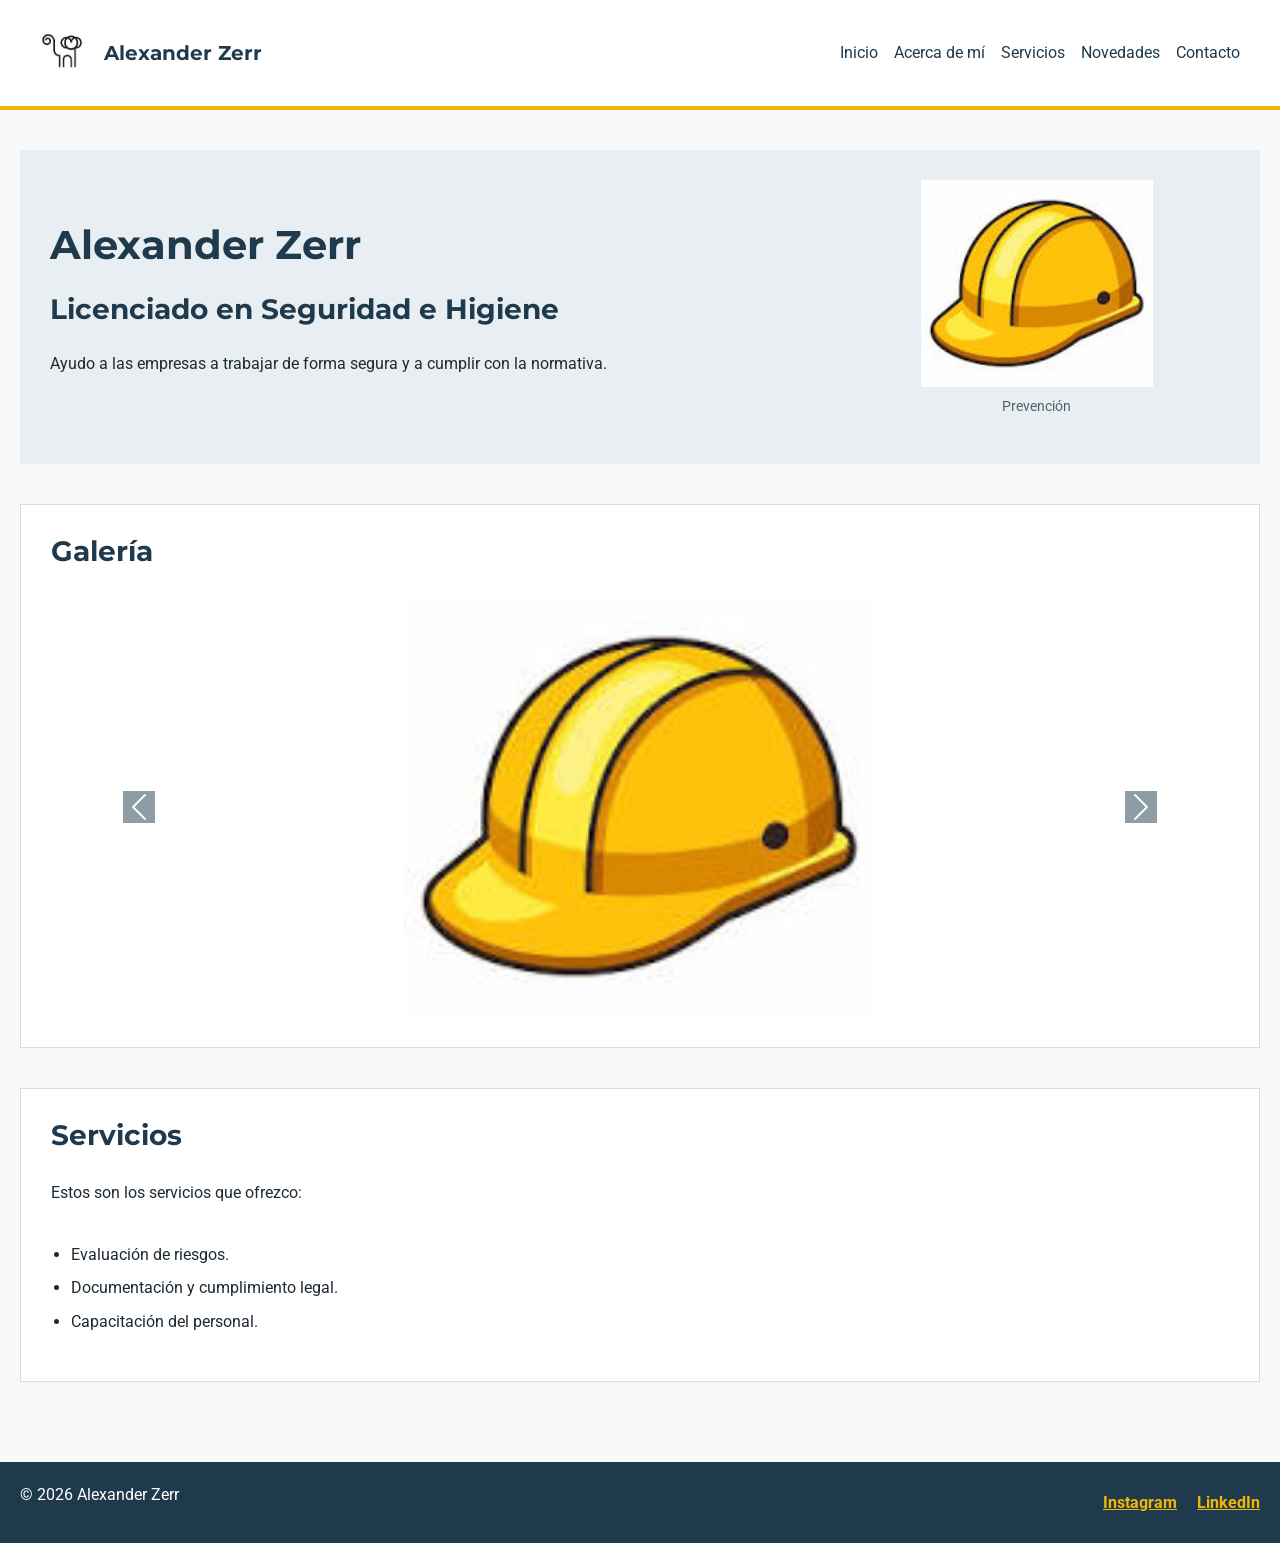
==== index.html @ 7a359d2a "5ta preentrega" ====
<!DOCTYPE html>
<html lang="es">
<head>
    <meta charset="UTF-8">
    <meta name="viewport" content="width=device-width, initial-scale=1.0">
    <title>Inicio - Alexander Zerr</title>
    <link rel="stylesheet" href="https://cdn.jsdelivr.net/npm/bootstrap@5.3.3/dist/css/bootstrap.min.css">
    <link rel="stylesheet" href="https://fonts.googleapis.com/css2?family=Montserrat:wght@700&family=Roboto:wght@400;700&display=swap">
    <link rel="stylesheet" href="styles/styles.css">
</head>
<body>
    <header class="encabezado">
        <nav class="navbar navbar-expand-lg">
            <div class="container-fluid">
                <a class="navbar-brand marca" href="index.html">
                    <img class="logo" src="assets/mono.jpg" alt="Logo">
                    Alexander Zerr
                </a>
                <button class="navbar-toggler" type="button" data-bs-toggle="collapse" data-bs-target="#menu">
                    <span class="navbar-toggler-icon"></span>
                </button>
                <div class="collapse navbar-collapse justify-content-end" id="menu">
                    <ul class="navbar-nav">
                        <li class="nav-item"><a class="nav-link enlace-menu" href="index.html">Inicio</a></li>
                        <li class="nav-item"><a class="nav-link enlace-menu" href="pages/acerca_de_mi.html">Acerca de mí</a></li>
                        <li class="nav-item"><a class="nav-link enlace-menu" href="pages/servicios.html">Servicios</a></li>
                        <li class="nav-item"><a class="nav-link enlace-menu" href="pages/novedades.html">Novedades</a></li>
                        <li class="nav-item"><a class="nav-link enlace-menu" href="pages/contacto.html">Contacto</a></li>
                    </ul>
                </div>
            </div>
        </nav>
    </header>

    <main>
        <section class="presentacion">
            <div class="presentacion-texto">
                <h1>Alexander Zerr</h1>
                <h2>Licenciado en Seguridad e Higiene</h2>
                <p>Ayudo a las empresas a trabajar de forma segura y a cumplir con la normativa.</p>
            </div>
            <figure>
                <img src="assets/img/casco.jpg" alt="Casco">
                <figcaption>Prevención</figcaption>
            </figure>
        </section>

        <section class="caja">
            <h2>Galería</h2>
            <div id="galeria" class="carousel slide">
                <div class="carousel-inner">
                    <div class="carousel-item active">
                        <img class="galeria-img" src="assets/img/casco.jpg" alt="Casco">
                    </div>
                    <div class="carousel-item">
                        <img class="galeria-img" src="assets/img/Gestion.jpg" alt="Matriz de riesgo">
                    </div>
                    <div class="carousel-item">
                        <img class="galeria-img" src="assets/img/checklist.png" alt="Checklist">
                    </div>
                </div>
                <button class="carousel-control-prev galeria-boton" type="button" data-bs-target="#galeria" data-bs-slide="prev">
                    <span class="carousel-control-prev-icon"></span>
                </button>
                <button class="carousel-control-next galeria-boton" type="button" data-bs-target="#galeria" data-bs-slide="next">
                    <span class="carousel-control-next-icon"></span>
                </button>
            </div>
        </section>

        <section class="caja">
            <h2>Servicios</h2>
            <p>Estos son los servicios que ofrezco:</p>
            <ul class="lista">
                <li>Evaluación de riesgos.</li>
                <li>Documentación y cumplimiento legal.</li>
                <li>Capacitación del personal.</li>
            </ul>
        </section>
    </main>

    <footer class="pie">
        <p>&copy; 2026 Alexander Zerr</p>
        <ul class="redes">
            <li class="redes-item"><a class="red-social" href="https://www.instagram.com/alexanderzerr" target="_blank">Instagram</a></li>
            <li class="redes-item"><a class="red-social" href="https://www.linkedin.com/in/alexanderzerr" target="_blank">LinkedIn</a></li>
        </ul>
    </footer>
    <script src="https://cdn.jsdelivr.net/npm/bootstrap@5.3.3/dist/js/bootstrap.bundle.min.js"></script>
</body>
</html>
---- styles/styles.css ----
* {
    margin: 0;
    padding: 0;
    box-sizing: border-box;
}


/* ---------- Variables y paleta de colores ---------- */

:root {
    --color-primary: #1f3a4d;
    --color-secondary: #e8eef2;
    --color-accent: #f2b705;
    --color-text: #1e2a33;
    --color-background: #f7f9fb;
    --color-white: #ffffff;
    --color-muted: #51606b;
    --color-border: #d5dee5;
}


/* ---------- Tipografía y estilos generales ---------- */

body {
    font-family: 'Roboto', sans-serif;
    font-size: 1rem;
    line-height: 1.6;
    color: var(--color-text);
    background-color: var(--color-background);
}

h1,
h2 {
    font-family: 'Montserrat', sans-serif;
    font-weight: 700;
    line-height: 1.2;
    color: var(--color-primary);
}

h1 {
    font-size: 2.5rem;
}

h2 {
    font-size: 1.75rem;
}

a {
    font-weight: 700;
    color: var(--color-primary);
}


/* ---------- Encabezado y navegación ---------- */

.encabezado {
    padding: 10px 20px;
    background-color: var(--color-white);
    border-bottom: 4px solid var(--color-accent);
}

.marca {
    display: flex;
    align-items: center;
    gap: 12px;
    font-family: 'Montserrat', sans-serif;
    font-weight: 700;
    color: var(--color-primary);
}

.logo {
    width: 60px;
    height: 60px;
}

.enlace-menu {
    color: var(--color-primary);
    transition: background-color 0.3s;
}

.enlace-menu:hover,
.enlace-menu:focus {
    color: var(--color-primary);
    background-color: var(--color-secondary);
}

.enlace-menu:active {
    color: var(--color-white);
    background-color: var(--color-primary);
}


/* ---------- Contenido principal y secciones ---------- */

main {
    padding: 40px 20px;
}

section {
    display: flex;
    flex-direction: column;
    gap: 20px;
    margin-bottom: 40px;
}

.presentacion {
    display: grid;
    grid-template-columns: 1fr;
    grid-template-areas:
        "texto"
        "imagen";
    align-items: center;
    padding: 30px;
    background-color: var(--color-secondary);
}

.presentacion-texto {
    grid-area: texto;
    display: flex;
    flex-direction: column;
    gap: 16px;
}

.caja {
    padding: 30px;
    background-color: var(--color-white);
    border: 1px solid var(--color-border);
}

.lista {
    display: flex;
    flex-direction: column;
    gap: 8px;
    padding-left: 20px;
}


/* ---------- Galería ---------- */

.galeria-img {
    display: block;
    width: 40%;
    margin: 0 auto;
}

.carousel-control-prev-icon,
.carousel-control-next-icon {
    background-color: var(--color-primary);
}

.galeria-boton {
    transition: background-color 0.3s;
}

.galeria-boton:hover,
.galeria-boton:focus {
    background-color: var(--color-secondary);
}

.galeria-boton:active {
    background-color: var(--color-accent);
}


/* ---------- Botones y modal ---------- */

.boton {
    padding: 10px 20px;
    font-weight: 700;
    color: var(--color-white);
    background-color: var(--color-primary);
    border: 2px solid var(--color-primary);
    transition: background-color 0.3s;
}

.boton:hover,
.boton:focus {
    color: var(--color-primary);
    background-color: var(--color-accent);
}

.boton:active {
    background-color: var(--color-white);
}

.ventana-titulo {
    background-color: var(--color-secondary);
}


/* ---------- Imágenes ---------- */

figure {
    grid-area: imagen;
    display: flex;
    flex-direction: column;
    align-items: center;
    gap: 8px;
}

img {
    width: 60%;
}

figcaption {
    font-size: 0.9rem;
    color: var(--color-muted);
}


/* ---------- Pie de página ---------- */

.pie {
    display: flex;
    justify-content: space-between;
    align-items: center;
    flex-wrap: wrap;
    gap: 20px;
    padding: 20px;
    color: var(--color-white);
    background-color: var(--color-primary);
}

.redes {
    display: flex;
    gap: 20px;
    margin: 0;
    padding: 0;
}

.redes-item {
    display: flex;
}

.red-social {
    color: var(--color-accent);
    transition: color 0.3s;
}

.red-social:hover {
    color: var(--color-white);
}


/* ---------- Media Queries ---------- */

@media (min-width: 1024px) {
    .presentacion {
        grid-template-columns: 2fr 1fr;
        grid-template-areas: "texto imagen";
    }
}
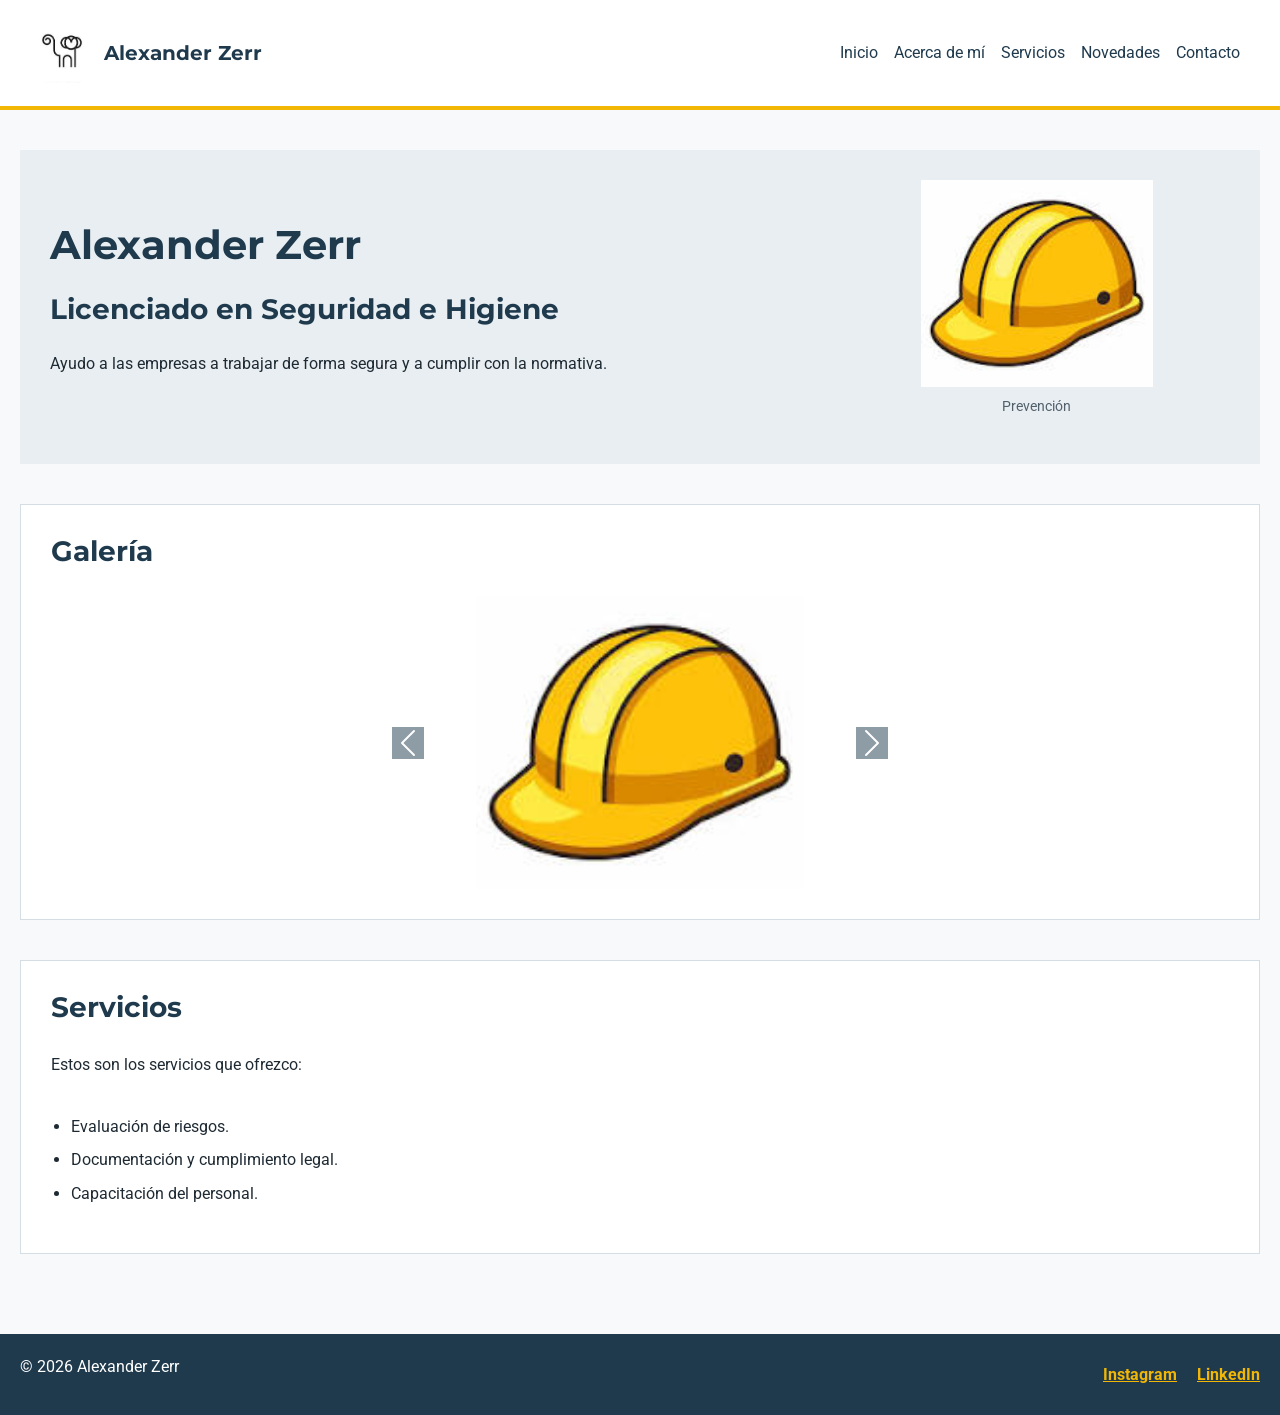
==== commit 23c5caa7: "Feet: Se agrega grilla de bootstrap a galeria" ====
--- a/index.html
+++ b/index.html
@@ -47,24 +47,30 @@
 
         <section class="caja">
             <h2>Galería</h2>
-            <div id="galeria" class="carousel slide">
-                <div class="carousel-inner">
-                    <div class="carousel-item active">
-                        <img class="galeria-img" src="assets/img/casco.jpg" alt="Casco">
-                    </div>
-                    <div class="carousel-item">
-                        <img class="galeria-img" src="assets/img/Gestion.jpg" alt="Matriz de riesgo">
-                    </div>
-                    <div class="carousel-item">
-                        <img class="galeria-img" src="assets/img/checklist.png" alt="Checklist">
+            <div class="container">
+                <div class="row justify-content-center">
+                    <div class="col-12 col-md-8 col-lg-6">
+                        <div id="galeria" class="carousel slide">
+                            <div class="carousel-inner">
+                                <div class="carousel-item active">
+                                    <img class="galeria-img" src="assets/img/casco.jpg" alt="Casco">
+                                </div>
+                                <div class="carousel-item">
+                                    <img class="galeria-img" src="assets/img/Gestion.jpg" alt="Matriz de riesgo">
+                                </div>
+                                <div class="carousel-item">
+                                    <img class="galeria-img" src="assets/img/checklist.png" alt="Checklist">
+                                </div>
+                            </div>
+                            <button class="carousel-control-prev galeria-boton" type="button" data-bs-target="#galeria" data-bs-slide="prev">
+                                <span class="carousel-control-prev-icon"></span>
+                            </button>
+                            <button class="carousel-control-next galeria-boton" type="button" data-bs-target="#galeria" data-bs-slide="next">
+                                <span class="carousel-control-next-icon"></span>
+                            </button>
+                        </div>
                     </div>
                 </div>
-                <button class="carousel-control-prev galeria-boton" type="button" data-bs-target="#galeria" data-bs-slide="prev">
-                    <span class="carousel-control-prev-icon"></span>
-                </button>
-                <button class="carousel-control-next galeria-boton" type="button" data-bs-target="#galeria" data-bs-slide="next">
-                    <span class="carousel-control-next-icon"></span>
-                </button>
             </div>
         </section>
 
--- a/styles/styles.css
+++ b/styles/styles.css
@@ -139,7 +139,7 @@
 
 .galeria-img {
     display: block;
-    width: 40%;
+    width: 60%;
     margin: 0 auto;
 }
 
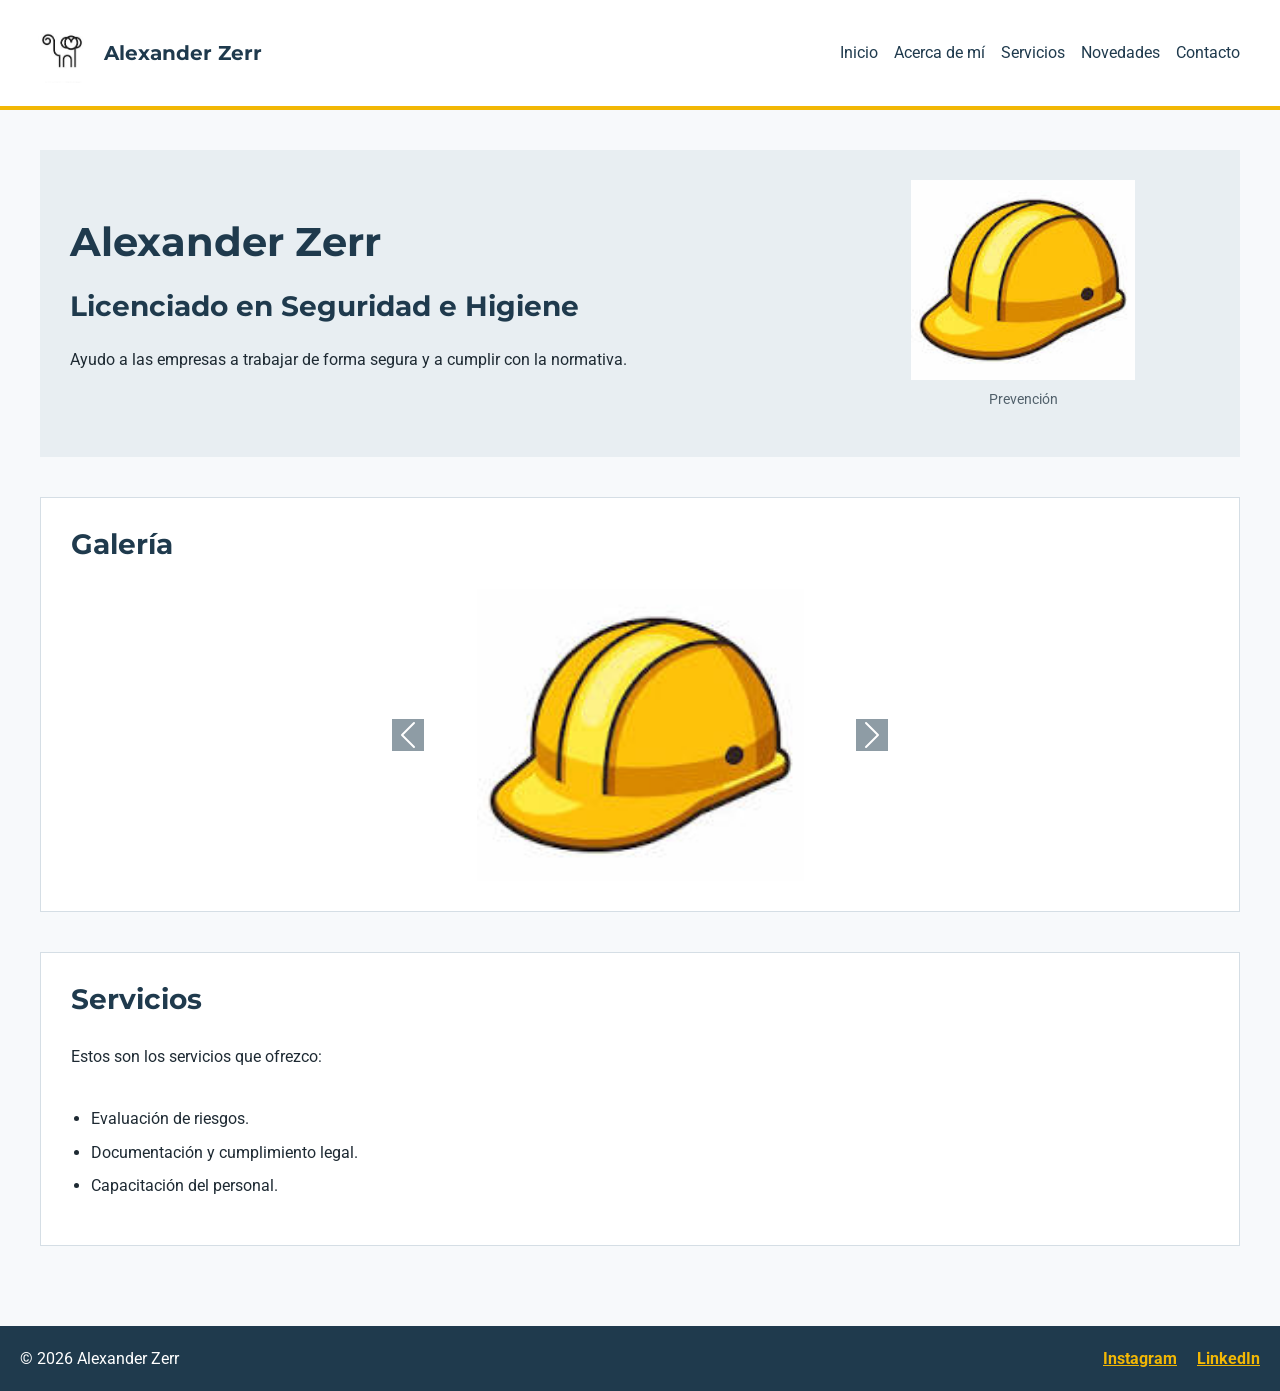
==== commit 92241900: "libreria animate.css en imagenes" ====
--- a/index.html
+++ b/index.html
@@ -5,8 +5,9 @@
     <meta name="viewport" content="width=device-width, initial-scale=1.0">
     <title>Inicio - Alexander Zerr</title>
     <link rel="stylesheet" href="https://cdn.jsdelivr.net/npm/bootstrap@5.3.3/dist/css/bootstrap.min.css">
+    <link rel="stylesheet" href="https://cdnjs.cloudflare.com/ajax/libs/animate.css/4.1.1/animate.min.css">
     <link rel="stylesheet" href="https://fonts.googleapis.com/css2?family=Montserrat:wght@700&family=Roboto:wght@400;700&display=swap">
-    <link rel="stylesheet" href="styles/styles.css">
+    <link rel="stylesheet" href="css/style.css">
 </head>
 <body>
     <header class="encabezado">
@@ -16,7 +17,7 @@
                     <img class="logo" src="assets/mono.jpg" alt="Logo">
                     Alexander Zerr
                 </a>
-                <button class="navbar-toggler" type="button" data-bs-toggle="collapse" data-bs-target="#menu">
+                <button class="navbar-toggler menu-boton" type="button" data-bs-toggle="collapse" data-bs-target="#menu">
                     <span class="navbar-toggler-icon"></span>
                 </button>
                 <div class="collapse navbar-collapse justify-content-end" id="menu">
@@ -40,7 +41,7 @@
                 <p>Ayudo a las empresas a trabajar de forma segura y a cumplir con la normativa.</p>
             </div>
             <figure>
-                <img src="assets/img/casco.jpg" alt="Casco">
+                <img class="animate__animated animate__zoomIn" src="assets/img/casco.jpg" alt="Casco">
                 <figcaption>Prevención</figcaption>
             </figure>
         </section>
--- a/css/style.css
+++ b/css/style.css
@@ -0,0 +1,256 @@
+* {
+  margin: 0;
+  padding: 0;
+  box-sizing: border-box;
+}
+
+body {
+  color: #1e2a33;
+  background-color: #f7f9fb;
+}
+
+main {
+  padding: 40px 20px;
+}
+@media (min-width: 768px) {
+  main {
+    padding: 40px;
+  }
+}
+
+section {
+  display: flex;
+  flex-direction: column;
+  gap: 20px;
+  margin-bottom: 40px;
+}
+
+figure {
+  grid-area: imagen;
+  display: flex;
+  flex-direction: column;
+  gap: 8px;
+  align-items: center;
+}
+
+img {
+  width: 60%;
+}
+
+figcaption {
+  font-size: 0.9rem;
+  color: #51606b;
+}
+
+body {
+  font-family: "Roboto", sans-serif;
+  font-size: 1rem;
+  line-height: 1.6;
+}
+
+h1,
+h2 {
+  font-family: "Montserrat", sans-serif;
+  font-weight: 700;
+  line-height: 1.2;
+  color: #1f3a4d;
+}
+
+h1 {
+  font-size: 2rem;
+}
+@media (min-width: 768px) {
+  h1 {
+    font-size: 2.5rem;
+  }
+}
+
+h2 {
+  font-size: 1.5rem;
+}
+@media (min-width: 768px) {
+  h2 {
+    font-size: 1.75rem;
+  }
+}
+
+a {
+  font-weight: 700;
+  color: #1f3a4d;
+}
+
+.encabezado {
+  padding: 10px 20px;
+  background-color: #ffffff;
+  border-bottom: 4px solid #f2b705;
+}
+
+.marca {
+  display: flex;
+  align-items: center;
+  gap: 12px;
+  font-family: "Montserrat", sans-serif;
+  font-weight: 700;
+  color: #1f3a4d;
+}
+
+.logo {
+  width: 60px;
+  height: 60px;
+}
+
+.enlace-menu {
+  color: #1f3a4d;
+  transition: background-color 0.3s;
+}
+.enlace-menu:hover, .enlace-menu:focus {
+  color: #1f3a4d;
+  background-color: #e8eef2;
+}
+.enlace-menu:active {
+  color: #ffffff;
+  background-color: #1f3a4d;
+}
+
+.menu-boton {
+  border: 2px solid #1f3a4d;
+  transition: background-color 0.3s;
+}
+.menu-boton:hover, .menu-boton:focus {
+  background-color: #e8eef2;
+}
+.menu-boton:active {
+  background-color: #f2b705;
+}
+
+.pie {
+  display: flex;
+  flex-direction: column;
+  justify-content: space-between;
+  align-items: center;
+  flex-wrap: wrap;
+  gap: 20px;
+  padding: 20px;
+  color: #ffffff;
+  background-color: #1f3a4d;
+}
+.pie p {
+  margin: 0;
+}
+@media (min-width: 768px) {
+  .pie {
+    flex-direction: row;
+  }
+}
+
+.redes {
+  display: flex;
+  gap: 20px;
+  margin: 0;
+  padding: 0;
+}
+
+.redes-item {
+  display: flex;
+}
+
+.red-social {
+  color: #f2b705;
+  transition: color 0.3s;
+}
+.red-social:hover {
+  color: #ffffff;
+}
+
+.boton {
+  padding: 10px 20px;
+  font-weight: 700;
+  color: #ffffff;
+  background-color: #1f3a4d;
+  border: 2px solid #1f3a4d;
+  transition: background-color 0.3s;
+}
+.boton:hover, .boton:focus {
+  color: #1f3a4d;
+  background-color: #f2b705;
+}
+.boton:active {
+  background-color: #ffffff;
+}
+
+.galeria-boton {
+  transition: background-color 0.3s;
+}
+.galeria-boton:hover, .galeria-boton:focus {
+  background-color: #e8eef2;
+}
+.galeria-boton:active {
+  background-color: #f2b705;
+}
+
+.caja, .presentacion {
+  padding: 30px;
+}
+
+@keyframes aparecer {
+  from {
+    opacity: 0;
+    transform: translateY(20px);
+  }
+  to {
+    opacity: 1;
+    transform: translateY(0);
+  }
+}
+.presentacion {
+  display: grid;
+  grid-template-columns: 1fr;
+  grid-template-areas: "texto" "imagen";
+  align-items: center;
+  background-color: #e8eef2;
+  animation: aparecer 0.8s ease-out;
+}
+@media (min-width: 1024px) {
+  .presentacion {
+    grid-template-columns: 2fr 1fr;
+    grid-template-areas: "texto imagen";
+  }
+}
+
+.presentacion-texto {
+  grid-area: texto;
+  display: flex;
+  flex-direction: column;
+  gap: 16px;
+}
+
+.caja {
+  background-color: #ffffff;
+  border: 1px solid #d5dee5;
+  transition: transform 0.3s;
+}
+.caja:hover {
+  transform: translateY(-5px);
+}
+
+.lista {
+  display: flex;
+  flex-direction: column;
+  gap: 8px;
+  padding-left: 20px;
+}
+
+.galeria-img {
+  display: block;
+  width: 60%;
+  margin: 0 auto;
+}
+
+.carousel-control-prev-icon,
+.carousel-control-next-icon {
+  background-color: #1f3a4d;
+}
+
+.ventana-titulo {
+  background-color: #e8eef2;
+}
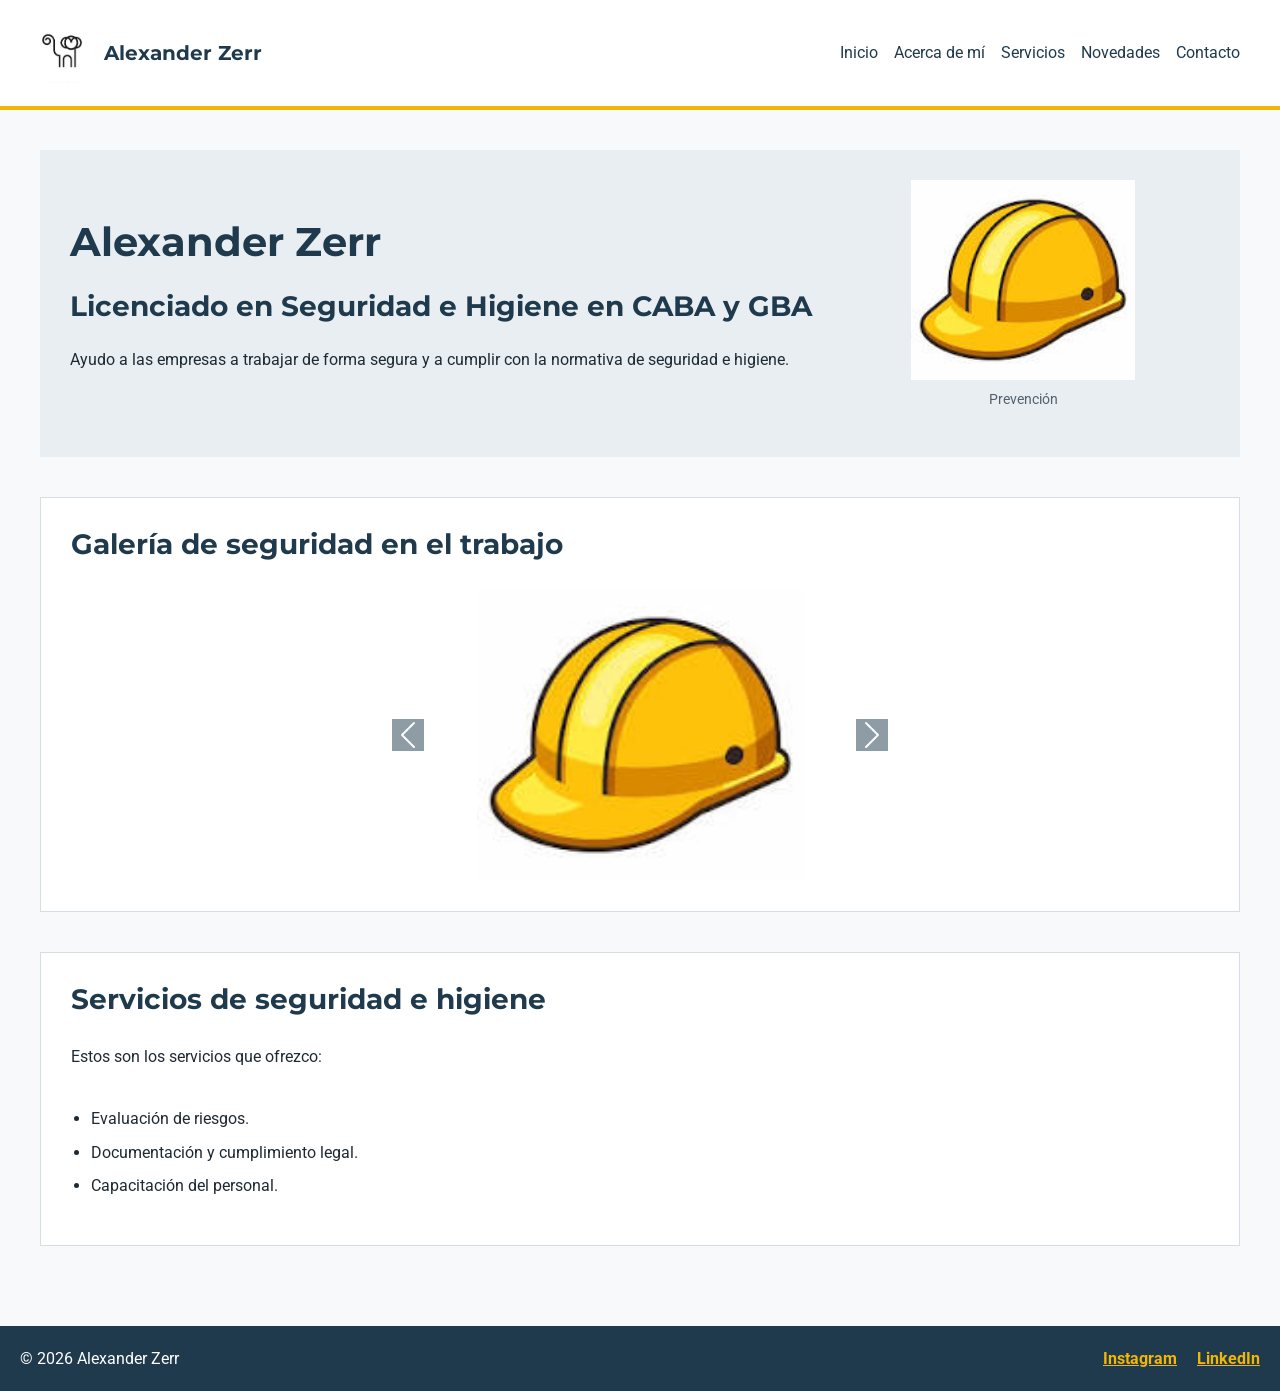
==== commit 0023916b: "feat: optimizacion SEO on-page y accesibilidad" ====
--- a/index.html
+++ b/index.html
@@ -3,7 +3,8 @@
 <head>
     <meta charset="UTF-8">
     <meta name="viewport" content="width=device-width, initial-scale=1.0">
-    <title>Inicio - Alexander Zerr</title>
+    <title>Alexander Zerr | Licenciado en Seguridad e Higiene en CABA y GBA</title>
+    <meta name="description" content="Alexander Zerr, Licenciado en Seguridad e Higiene. Asesoro a empresas de CABA y GBA en evaluación de riesgos, cumplimiento legal y capacitación del personal.">
     <link rel="stylesheet" href="https://cdn.jsdelivr.net/npm/bootstrap@5.3.3/dist/css/bootstrap.min.css">
     <link rel="stylesheet" href="https://cdnjs.cloudflare.com/ajax/libs/animate.css/4.1.1/animate.min.css">
     <link rel="stylesheet" href="https://fonts.googleapis.com/css2?family=Montserrat:wght@700&family=Roboto:wght@400;700&display=swap">
@@ -14,16 +15,16 @@
         <nav class="navbar navbar-expand-lg">
             <div class="container-fluid">
                 <a class="navbar-brand marca" href="index.html">
-                    <img class="logo" src="assets/mono.jpg" alt="Logo">
+                    <img class="logo" src="assets/img/logo-alexander-zerr.jpg" alt="Logo de Alexander Zerr, Seguridad e Higiene">
                     Alexander Zerr
                 </a>
-                <button class="navbar-toggler menu-boton" type="button" data-bs-toggle="collapse" data-bs-target="#menu">
+                <button class="navbar-toggler menu-boton" type="button" data-bs-toggle="collapse" data-bs-target="#menu" aria-label="Abrir menú">
                     <span class="navbar-toggler-icon"></span>
                 </button>
                 <div class="collapse navbar-collapse justify-content-end" id="menu">
                     <ul class="navbar-nav">
                         <li class="nav-item"><a class="nav-link enlace-menu" href="index.html">Inicio</a></li>
-                        <li class="nav-item"><a class="nav-link enlace-menu" href="pages/acerca_de_mi.html">Acerca de mí</a></li>
+                        <li class="nav-item"><a class="nav-link enlace-menu" href="pages/acerca-de-mi.html">Acerca de mí</a></li>
                         <li class="nav-item"><a class="nav-link enlace-menu" href="pages/servicios.html">Servicios</a></li>
                         <li class="nav-item"><a class="nav-link enlace-menu" href="pages/novedades.html">Novedades</a></li>
                         <li class="nav-item"><a class="nav-link enlace-menu" href="pages/contacto.html">Contacto</a></li>
@@ -37,37 +38,39 @@
         <section class="presentacion">
             <div class="presentacion-texto">
                 <h1>Alexander Zerr</h1>
-                <h2>Licenciado en Seguridad e Higiene</h2>
-                <p>Ayudo a las empresas a trabajar de forma segura y a cumplir con la normativa.</p>
+                <h2>Licenciado en Seguridad e Higiene en CABA y GBA</h2>
+                <p>Ayudo a las empresas a trabajar de forma segura y a cumplir con la normativa de seguridad e higiene.</p>
             </div>
             <figure>
-                <img class="animate__animated animate__zoomIn" src="assets/img/casco.jpg" alt="Casco">
+                <img class="animate__animated animate__zoomIn" src="assets/img/casco-de-seguridad.jpg" alt="Casco de seguridad amarillo">
                 <figcaption>Prevención</figcaption>
             </figure>
         </section>
 
         <section class="caja">
-            <h2>Galería</h2>
+            <h2>Galería de seguridad en el trabajo</h2>
             <div class="container">
                 <div class="row justify-content-center">
                     <div class="col-12 col-md-8 col-lg-6">
                         <div id="galeria" class="carousel slide">
                             <div class="carousel-inner">
                                 <div class="carousel-item active">
-                                    <img class="galeria-img" src="assets/img/casco.jpg" alt="Casco">
+                                    <img class="galeria-img" src="assets/img/casco-de-seguridad.jpg" alt="Casco de seguridad amarillo">
                                 </div>
                                 <div class="carousel-item">
-                                    <img class="galeria-img" src="assets/img/Gestion.jpg" alt="Matriz de riesgo">
+                                    <img class="galeria-img" src="assets/img/matriz-de-riesgos.jpg" alt="Matriz de riesgos con niveles de probabilidad y gravedad">
                                 </div>
                                 <div class="carousel-item">
-                                    <img class="galeria-img" src="assets/img/checklist.png" alt="Checklist">
+                                    <img class="galeria-img" src="assets/img/checklist-de-seguridad.png" alt="Checklist de seguridad para controlar los puestos de trabajo">
                                 </div>
                             </div>
                             <button class="carousel-control-prev galeria-boton" type="button" data-bs-target="#galeria" data-bs-slide="prev">
                                 <span class="carousel-control-prev-icon"></span>
+                                        <span class="visually-hidden">Anterior</span>
                             </button>
                             <button class="carousel-control-next galeria-boton" type="button" data-bs-target="#galeria" data-bs-slide="next">
                                 <span class="carousel-control-next-icon"></span>
+                                        <span class="visually-hidden">Siguiente</span>
                             </button>
                         </div>
                     </div>
@@ -76,7 +79,7 @@
         </section>
 
         <section class="caja">
-            <h2>Servicios</h2>
+            <h2>Servicios de seguridad e higiene</h2>
             <p>Estos son los servicios que ofrezco:</p>
             <ul class="lista">
                 <li>Evaluación de riesgos.</li>
